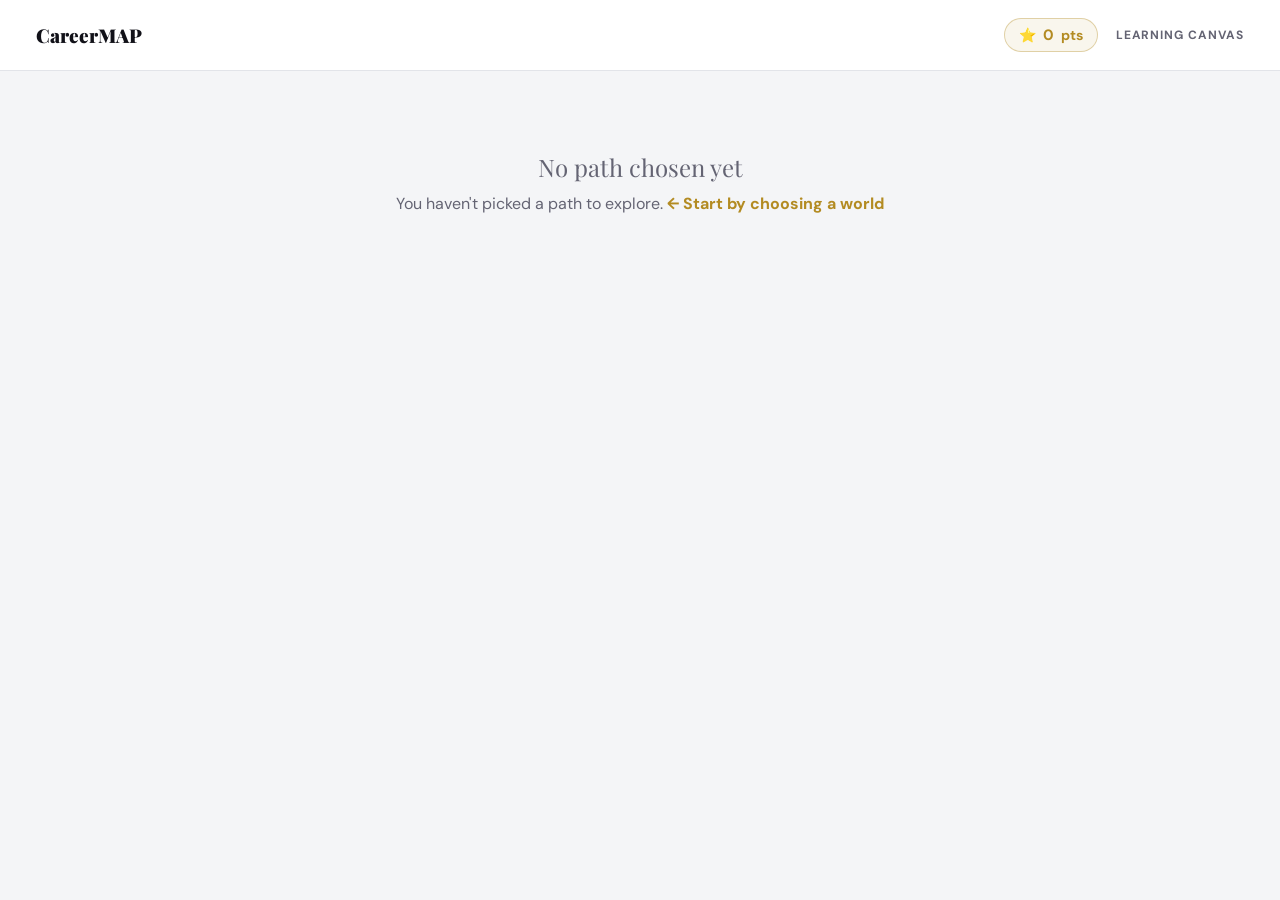
==== frontend/canvas.html @ c3a9c754 "Initial deploy-ready version" ====
<!DOCTYPE html>
<html lang="en">
<head>
  <meta charset="UTF-8" />
  <meta name="viewport" content="width=device-width, initial-scale=1.0" />
  <title>CareerMAP — Your Learning Canvas</title>
  <link rel="preconnect" href="https://fonts.googleapis.com" />
  <link href="https://fonts.googleapis.com/css2?family=Playfair+Display:ital,wght@0,700;0,900;1,400&family=DM+Sans:wght@400;500;600;700&display=swap" rel="stylesheet" />
  <style>
    :root{
      --bg:#f4f5f7;--card:#ffffff;--text:#111118;--muted:#646473;
      --gold:#b38b22;--gold-soft:rgba(179,139,34,0.08);--gold-glow:rgba(179,139,34,0.15);
      --border:#e2e4e9;--red:#b54747;--ink:#1a1a22;--green:#16a34a;--green-soft:rgba(22,163,74,.08);
      --inst:#2563eb;--inst-soft:rgba(37,99,235,.08);
      --mentor:#7c3aed;--mentor-soft:rgba(124,58,237,.08);
      --self:#ea580c;--self-soft:rgba(234,88,12,.08);
      --net:#0d9488;--net-soft:rgba(13,148,136,.08);
      --amber:#d97706;--amber-soft:rgba(217,119,6,.08);
    }
    *{box-sizing:border-box;margin:0;padding:0;}
    body{font-family:'DM Sans',sans-serif;background:var(--bg);color:var(--text);min-height:100vh;}
    .nav{padding:18px 36px;display:flex;justify-content:space-between;align-items:center;border-bottom:1px solid var(--border);background:#fff;position:sticky;top:0;z-index:40;}
    .brand{font-family:'Playfair Display',serif;font-size:19px;font-weight:900;}
    .nav-right{display:flex;align-items:center;gap:18px;}
    .nav-label{font-size:12px;font-weight:700;color:var(--muted);text-transform:uppercase;letter-spacing:0.08em;}
    .points-badge{display:flex;align-items:center;gap:7px;background:var(--gold-soft);border:1px solid rgba(179,139,34,.35);border-radius:20px;padding:6px 14px;font-weight:700;font-size:14px;color:var(--gold);}
    .points-badge .pts-num{font-size:15px;}

    .wrap{max-width:1080px;margin:0 auto;padding:34px 28px 90px;}

    /* path menu */
    .path-bar{position:relative;margin-bottom:26px;}
    .path-kicker{font-size:11px;font-weight:700;text-transform:uppercase;letter-spacing:.14em;color:var(--gold);margin-bottom:10px;}
    .path-trigger{display:flex;align-items:center;gap:14px;background:var(--card);border:1px solid var(--border);border-radius:14px;padding:18px 22px;cursor:pointer;transition:.18s;}
    .path-trigger:hover{border-color:var(--gold);}
    .path-trigger .pt-body{flex:1;}
    .pt-role{font-family:'Playfair Display',serif;font-size:26px;font-weight:900;line-height:1.15;}
    .pt-meta{font-size:13px;color:var(--muted);margin-top:2px;}
    .pt-caret{font-size:14px;color:var(--muted);background:var(--bg);border-radius:8px;padding:8px 12px;font-weight:700;white-space:nowrap;}
    .pt-caret .count{color:var(--gold);}
    .path-menu{position:absolute;left:0;right:0;top:calc(100% + 8px);background:#fff;border:1px solid var(--border);border-radius:14px;box-shadow:0 16px 50px rgba(0,0,0,.14);padding:10px;z-index:50;display:none;}
    .path-menu.open{display:block;}
    .pm-label{font-size:11px;font-weight:700;text-transform:uppercase;letter-spacing:.08em;color:var(--muted);padding:8px 12px 6px;}
    .pm-item{display:flex;align-items:center;justify-content:space-between;gap:10px;padding:12px 14px;border-radius:10px;cursor:pointer;transition:.12s;}
    .pm-item:hover{background:var(--gold-soft);}
    .pm-item.current{background:var(--gold-soft);border:1px solid rgba(179,139,34,.3);}
    .pm-item .pmi-role{font-weight:700;font-size:14.5px;}
    .pm-item .pmi-meta{font-size:12px;color:var(--muted);margin-top:1px;}
    .pm-item .pmi-tag{font-size:10.5px;font-weight:700;text-transform:uppercase;letter-spacing:.04em;color:var(--gold);white-space:nowrap;}
    .pm-empty{padding:12px 14px;font-size:13px;color:var(--muted);font-style:italic;}
    .pm-foot{border-top:1px solid var(--border);margin-top:6px;padding-top:6px;}
    .pm-foot a{display:block;padding:11px 14px;font-size:13px;font-weight:700;color:var(--gold);text-decoration:none;border-radius:8px;}
    .pm-foot a:hover{background:var(--gold-soft);}

    /* selector */
    .selector{display:flex;gap:8px;background:var(--card);border:1px solid var(--border);border-radius:12px;padding:6px;margin-bottom:30px;overflow-x:auto;}
    .sel-btn{flex:1;min-width:140px;border:none;background:none;font-family:inherit;font-size:14px;font-weight:700;color:var(--muted);padding:13px 14px;border-radius:9px;cursor:pointer;transition:.16s;white-space:nowrap;display:flex;align-items:center;justify-content:center;gap:8px;}
    .sel-btn:hover{color:var(--text);}
    .sel-btn.active{background:var(--ink);color:#fff;}
    .sel-btn .soon{font-size:9px;background:var(--gold);color:#fff;padding:2px 6px;border-radius:10px;letter-spacing:.03em;}

    .panel{display:none;}
    .panel.active{display:block;animation:fade .25s ease;}
    @keyframes fade{from{opacity:0;transform:translateY(6px);}to{opacity:1;transform:translateY(0);}}
    .panel-title{font-family:'Playfair Display',serif;font-size:26px;font-weight:700;margin-bottom:6px;}
    .panel-sub{font-size:14px;color:var(--muted);line-height:1.6;margin-bottom:26px;max-width:660px;}

    /* roadmap choose */
    .road-choice{display:grid;grid-template-columns:1fr 1fr;gap:14px;margin-bottom:30px;}
    @media (max-width:680px){.road-choice{grid-template-columns:1fr;}}
    .choice-card{border:1px solid var(--border);border-radius:13px;padding:22px;background:var(--card);cursor:pointer;transition:.16s;}
    .choice-card:hover{border-color:var(--gold);}
    .choice-card.active{border-color:var(--gold);box-shadow:0 0 0 2px var(--gold);}
    .cc-icon{font-size:24px;margin-bottom:10px;}
    .cc-title{font-weight:700;font-size:16px;margin-bottom:5px;}
    .cc-desc{font-size:13px;color:var(--muted);line-height:1.5;}

    .progress-wrap{background:var(--card);border:1px solid var(--border);border-radius:10px;height:11px;overflow:hidden;margin-bottom:8px;}
    .progress-fill{height:100%;background:var(--green);width:0%;transition:width .3s;}
    .progress-label{font-size:12.5px;color:var(--muted);margin-bottom:8px;font-weight:600;}

    /* ===== GATED STEPS ===== */
    .step-card{background:var(--card);border:1px solid var(--border);border-radius:14px;margin-bottom:14px;overflow:hidden;transition:.2s;}
    .step-card.active-step{border-color:var(--gold);box-shadow:0 6px 24px var(--gold-glow);}
    .step-card.done-step{border-color:rgba(22,163,74,.4);}
    .step-card.locked-step{opacity:.6;}
    .step-head{display:flex;align-items:flex-start;gap:14px;padding:18px 20px;}
    .step-num{width:34px;height:34px;border-radius:50%;background:var(--bg);display:flex;align-items:center;justify-content:center;font-weight:800;font-size:15px;flex-shrink:0;color:var(--muted);}
    .active-step .step-num{background:var(--gold);color:#fff;}
    .done-step .step-num{background:var(--green);color:#fff;}
    .step-h-body{flex:1;}
    .step-title{font-weight:700;font-size:16.5px;line-height:1.35;}
    .step-detail{font-size:13px;color:var(--muted);margin-top:3px;line-height:1.5;}
    .step-status{font-size:11px;font-weight:700;text-transform:uppercase;letter-spacing:.05em;padding:4px 10px;border-radius:20px;white-space:nowrap;height:fit-content;}
    .ss-locked{background:var(--bg);color:var(--muted);}
    .ss-active{background:var(--gold-soft);color:var(--gold);}
    .ss-review{background:var(--amber-soft);color:var(--amber);}
    .ss-done{background:var(--green-soft);color:var(--green);}

    .step-body{padding:0 20px 20px;border-top:1px solid var(--border);}
    .locked-note{padding:14px 20px;font-size:13px;color:var(--muted);font-style:italic;display:flex;align-items:center;gap:8px;}

    .define-block{margin-top:18px;}
    .define-label{font-weight:700;font-size:13.5px;margin-bottom:8px;display:flex;align-items:center;gap:7px;}
    .define-label .dl-pts{font-size:10.5px;font-weight:700;color:var(--gold);background:var(--gold-soft);border-radius:10px;padding:2px 8px;letter-spacing:.03em;}
    textarea,.txt-in{width:100%;border:1px solid var(--border);border-radius:9px;padding:12px 14px;font-family:inherit;font-size:14px;outline:none;resize:vertical;}
    textarea:focus,.txt-in:focus{border-color:var(--gold);}
    .save-btn{margin-top:10px;background:var(--ink);color:#fff;border:none;border-radius:8px;padding:10px 18px;font-family:inherit;font-weight:700;font-size:13px;cursor:pointer;}
    .save-btn:hover{background:var(--gold);}
    .saved-tick{color:var(--green);font-weight:700;font-size:13px;margin-left:10px;}

    .proj{border:1px solid var(--border);border-radius:10px;padding:14px;margin-bottom:10px;}
    .proj-top{display:flex;align-items:center;gap:10px;margin-bottom:8px;}
    .proj-n{font-weight:800;color:var(--gold);font-size:13px;}
    .proj-name{flex:1;font-weight:600;font-size:14px;}
    .proj-status{font-size:10.5px;font-weight:700;text-transform:uppercase;padding:3px 8px;border-radius:10px;}
    .proj-link-row{display:flex;gap:8px;margin-top:8px;}
    .proj-link-row input{flex:1;}
    .proj-submit{background:var(--inst);color:#fff;border:none;border-radius:8px;padding:0 14px;font-family:inherit;font-weight:700;font-size:12.5px;cursor:pointer;white-space:nowrap;}
    .proj-submit:hover{opacity:.9;}
    .proj-submitted{background:var(--amber-soft);border:1px solid rgba(217,119,6,.3);border-radius:8px;padding:8px 12px;margin-top:8px;font-size:12.5px;color:var(--amber);display:flex;align-items:center;justify-content:space-between;gap:10px;flex-wrap:wrap;}
    .proj-submitted a{color:var(--inst);font-weight:700;word-break:break-all;}
    .mock-approve{background:var(--green);color:#fff;border:none;border-radius:7px;padding:6px 12px;font-family:inherit;font-weight:700;font-size:11.5px;cursor:pointer;white-space:nowrap;}
    .proj-approved{background:var(--green-soft);border:1px solid rgba(22,163,74,.3);border-radius:8px;padding:8px 12px;margin-top:8px;font-size:12.5px;color:var(--green);font-weight:700;}
    .add-proj{display:flex;gap:8px;margin-top:4px;}
    .add-proj input{flex:1;}
    .add-proj button{background:none;border:1px solid var(--border);border-radius:8px;padding:0 14px;font-family:inherit;font-weight:700;cursor:pointer;font-size:18px;}
    .add-proj button:hover{border-color:var(--gold);color:var(--gold);}
    .mock-banner{font-size:11px;color:var(--amber);background:var(--amber-soft);border:1px dashed rgba(217,119,6,.4);border-radius:7px;padding:7px 11px;margin-top:6px;line-height:1.4;}

    .complete-step-btn{width:100%;margin-top:14px;background:var(--green);color:#fff;border:none;border-radius:9px;padding:13px;font-family:inherit;font-weight:700;font-size:14px;cursor:pointer;}
    .complete-step-btn:disabled{background:var(--border);color:var(--muted);cursor:not-allowed;}

    .empty-road{font-size:14px;color:var(--muted);font-style:italic;padding:24px;text-align:center;background:var(--card);border:1px dashed var(--border);border-radius:12px;line-height:1.5;}
    .add-step{display:flex;gap:8px;margin-top:16px;max-width:560px;}
    .add-step input{flex:1;border:1px solid var(--border);border-radius:9px;padding:12px 14px;font-family:inherit;font-size:14px;outline:none;}
    .add-step input:focus{border-color:var(--gold);}
    .add-step button{background:var(--ink);color:#fff;border:none;border-radius:9px;padding:0 18px;font-weight:700;cursor:pointer;font-family:inherit;font-size:20px;}
    .add-step button:hover{background:var(--gold);}

    /* AI form */
    .ai-q{margin-bottom:22px;}
    .ai-q label{display:block;font-weight:700;font-size:14.5px;margin-bottom:10px;}
    .ai-opts{display:flex;gap:8px;flex-wrap:wrap;}
    .ai-opts button{border:1px solid var(--border);background:#fff;border-radius:9px;padding:10px 15px;font-family:inherit;font-size:13.5px;font-weight:600;color:var(--text);cursor:pointer;transition:.15s;}
    .ai-opts button:hover{border-color:var(--gold);}
    .ai-opts button.sel{background:var(--ink);color:#fff;border-color:var(--ink);}
    .btn-generate{margin-top:8px;background:var(--gold);color:#fff;border:none;border-radius:9px;padding:13px 24px;font-family:inherit;font-size:14.5px;font-weight:700;cursor:pointer;transition:.18s;}
    .btn-generate:hover:not(:disabled){background:#9c7a1e;}
    .btn-generate:disabled{background:var(--border);color:var(--muted);cursor:not-allowed;}
    .btn-regen{background:none;border:1px solid var(--border);border-radius:8px;padding:8px 14px;font-family:inherit;font-size:12.5px;font-weight:700;color:var(--text);cursor:pointer;}
    .btn-regen:hover{border-color:var(--gold);color:var(--gold);}
    .ai-spinner{width:38px;height:38px;border:3px solid var(--border);border-top-color:var(--gold);border-radius:50%;animation:spin .9s linear infinite;margin:0 auto;}
    @keyframes spin{to{transform:rotate(360deg);}}

    /* options (courses/network) */
    .opt{background:var(--card);border:1px solid var(--border);border-radius:11px;padding:16px 18px;margin-bottom:10px;display:flex;gap:14px;align-items:flex-start;transition:.15s;}
    .opt:hover{border-color:var(--gold);}
    .opt-body{flex:1;}
    .opt-top{display:flex;align-items:baseline;gap:9px;flex-wrap:wrap;margin-bottom:4px;}
    .opt-name{font-size:15px;font-weight:700;}
    .opt-pill{font-size:10px;font-weight:700;text-transform:uppercase;letter-spacing:.04em;padding:2px 8px;border-radius:5px;white-space:nowrap;}
    .opt-desc{font-size:13px;color:var(--muted);line-height:1.5;margin-bottom:6px;}
    .opt-meta{font-size:12px;color:var(--muted);display:flex;gap:14px;flex-wrap:wrap;}
    .subhead{font-family:'Playfair Display',serif;font-size:18px;font-weight:700;margin:24px 0 12px;display:flex;align-items:center;gap:9px;}
    .sample-note{font-size:11.5px;color:var(--muted);font-style:italic;margin:6px 0 0;}

    .coming{text-align:center;padding:70px 24px;background:var(--card);border:1px dashed var(--border);border-radius:16px;}
    .coming-icon{font-size:42px;margin-bottom:16px;}
    .coming-title{font-family:'Playfair Display',serif;font-size:24px;font-weight:700;margin-bottom:10px;}
    .coming-desc{font-size:14.5px;color:var(--muted);line-height:1.7;max-width:520px;margin:0 auto 6px;}
    .coming-tag{display:inline-block;margin-top:16px;font-size:11px;font-weight:700;text-transform:uppercase;letter-spacing:.08em;background:var(--gold-soft);color:var(--gold);border:1px solid rgba(179,139,34,.3);padding:6px 14px;border-radius:20px;}

    .points-info{background:var(--gold-soft);border:1px solid rgba(179,139,34,.25);border-radius:10px;padding:13px 16px;font-size:12.5px;color:var(--text);line-height:1.55;margin-bottom:22px;}
    .points-info strong{color:var(--gold);}

    .empty-banner{max-width:560px;margin:80px auto;text-align:center;color:var(--muted);}
    .empty-banner a{color:var(--gold);font-weight:700;text-decoration:none;}
    .hidden{display:none!important;}
  </style>
</head>
<body>
  <div class="nav">
    <div class="brand">CareerMAP</div>
    <div class="nav-right">
      <div class="points-badge" id="points-badge" title="Points are a local tally for now — they'll become your real profile score with the backend.">⭐ <span class="pts-num" id="pts-num">0</span> pts</div>
      <div class="nav-label">Learning Canvas</div>
    </div>
  </div>

  <div id="empty" class="empty-banner hidden">
    <p style="font-family:'Playfair Display',serif;font-size:24px;margin-bottom:10px;">No path chosen yet</p>
    <p>You haven't picked a path to explore. <a href="world.html">← Start by choosing a world</a></p>
  </div>

  <div id="wrap" class="wrap hidden">
    <!-- PATH MENU -->
    <div class="path-bar">
      <div class="path-kicker">You're Building For</div>
      <div class="path-trigger" id="path-trigger">
        <div class="pt-body">
          <div class="pt-role" id="c-role">—</div>
          <div class="pt-meta" id="c-meta"></div>
        </div>
        <div class="pt-caret" id="pt-caret">Switch path ▾</div>
      </div>
      <div class="path-menu" id="path-menu">
        <div class="pm-label">Your aligned desires</div>
        <div id="pm-list"></div>
        <div class="pm-foot"><a href="world.html">+ Explore another world</a></div>
      </div>
    </div>

    <!-- SELECTOR -->
    <div class="selector">
      <button class="sel-btn active" data-panel="roadmap">🗺️ Roadmap</button>
      <button class="sel-btn" data-panel="courses">🎓 Courses &amp; Mentors</button>
      <button class="sel-btn" data-panel="network">🤝 Network</button>
      <button class="sel-btn" data-panel="library">📂 My Library <span class="soon">Soon</span></button>
    </div>

    <!-- PANEL: Roadmap -->
    <div class="panel active" id="panel-roadmap">
      <!-- BEFORE a roadmap exists: choose how to build it -->
      <div id="road-setup">
        <div class="panel-title">Build Your Roadmap</div>
        <div class="panel-sub">First, lay out your path — build it yourself step by step, or let AI draft one. You earn points the moment you have a roadmap.</div>
        <div class="road-choice">
          <div class="choice-card active" id="choice-self" onclick="setRoadMode('self')">
            <div class="cc-icon">✍️</div>
            <div class="cc-title">Build it myself</div>
            <div class="cc-desc">Add your own steps in order. <strong>+10 pts</strong> for your first step.</div>
          </div>
          <div class="choice-card" id="choice-ai" onclick="setRoadMode('ai')">
            <div class="cc-icon">✨</div>
            <div class="cc-title">Let AI generate it</div>
            <div class="cc-desc">Answer four questions, get a drafted roadmap. <strong>+15 pts</strong>.</div>
          </div>
        </div>

        <!-- self build -->
        <div id="self-road">
          <div id="self-steps-list"></div>
          <div class="add-step">
            <input type="text" id="step-input" placeholder="Write a step of your path…" onkeydown="if(event.key==='Enter')addCustomStep()" />
            <button onclick="addCustomStep()">+</button>
          </div>
          <p style="font-size:12.5px;color:var(--muted);margin-top:10px;">Add your steps in order, then press “Start learning” below.</p>
          <button class="btn-generate" id="self-start" style="margin-top:6px;" disabled onclick="startJourney()">Start learning →</button>
        </div>

        <!-- AI build -->
        <div id="ai-road" class="hidden">
          <div id="ai-form">
            <p style="font-size:14px;color:var(--muted);line-height:1.6;margin-bottom:22px;max-width:600px;">
              Answer four quick questions and AI will draft a step-by-step roadmap for <strong id="ai-role-name">this path</strong>.
            </p>
            <div class="ai-q"><label>What's your current level with this?</label>
              <div class="ai-opts" data-q="level">
                <button type="button" data-val="Complete beginner — starting from scratch">Complete beginner</button>
                <button type="button" data-val="Some basic exposure or self-study">Some basics</button>
                <button type="button" data-val="Intermediate — I've done real work in it">Intermediate</button>
                <button type="button" data-val="Switching careers, with transferable skills">Career switcher</button>
              </div>
            </div>
            <div class="ai-q"><label>How much time can you give it?</label>
              <div class="ai-opts" data-q="time">
                <button type="button" data-val="A few hours a week">A few hrs/week</button>
                <button type="button" data-val="Around 10 hours a week">~10 hrs/week</button>
                <button type="button" data-val="Part-time, around 20 hours a week">~20 hrs/week</button>
                <button type="button" data-val="Full-time focus">Full-time</button>
              </div>
            </div>
            <div class="ai-q"><label>What's your goal?</label>
              <div class="ai-opts" data-q="goal">
                <button type="button" data-val="Explore it as a hobby / curiosity">Hobby / curiosity</button>
                <button type="button" data-val="Become job-ready in about 6 months">Job-ready ~6 months</button>
                <button type="button" data-val="Build deep, long-term mastery">Deep mastery</button>
                <button type="button" data-val="Build a specific project or portfolio">A project / portfolio</button>
              </div>
            </div>
            <div class="ai-q"><label>What's your budget for learning?</label>
              <div class="ai-opts" data-q="budget">
                <button type="button" data-val="Free resources only">Free only</button>
                <button type="button" data-val="A small budget for a few key resources">Small budget</button>
                <button type="button" data-val="Comfortable paying for good courses">Open to paid</button>
              </div>
            </div>
            <button class="btn-generate" id="ai-generate" disabled onclick="generateRoadmap()">✨ Generate my roadmap</button>
            <p style="font-size:12px;color:var(--muted);margin-top:10px;">Answer all four to generate.</p>
          </div>
          <div id="ai-loading" class="hidden" style="text-align:center;padding:50px 24px;">
            <div class="ai-spinner"></div>
            <p style="font-family:'Playfair Display',serif;font-size:17px;margin-top:16px;">Drafting your roadmap…</p>
          </div>
          <div id="ai-error" class="hidden" style="background:#fff5f5;border:1px solid #fbd5d5;border-radius:10px;padding:18px 20px;color:#7a2020;font-size:14px;line-height:1.5;">
            <span id="ai-error-msg"></span>
            <button class="btn-generate" style="margin-top:14px;" onclick="resetAiForm()">← Try again</button>
          </div>
        </div>
      </div>

      <!-- AFTER a roadmap exists: the gated journey -->
      <div id="road-journey" class="hidden">
        <div class="panel-title">Your Learning Journey</div>
        <div class="panel-sub">One step at a time. Define each step, complete 2–3 projects, submit them for review — and the next step unlocks.</div>
        <div class="points-info">
          ⭐ <strong>How points work:</strong> roadmap created <strong>(done)</strong> · define a step <strong>+5</strong> · add a project <strong>+3</strong> · project approved <strong>+10</strong> · finish a step <strong>+25</strong>. <em>Points are a local tally for now — they become your real, shareable profile score when the backend is built.</em>
        </div>
        <div class="progress-wrap"><div class="progress-fill" id="progress-fill"></div></div>
        <div class="progress-label" id="progress-label">Step 1 of 1</div>
        <div id="journey-steps"></div>
        <button class="btn-regen" style="margin-top:14px;" onclick="resetRoadmap()">↺ Start over with a new roadmap</button>
      </div>
    </div>

    <!-- PANEL: Courses -->
    <div class="panel" id="panel-courses">
      <div class="panel-title">Courses &amp; Mentors</div>
      <div class="panel-sub">Programs and people who teach this path. If you're learning inside one of these, your step projects are optional — the course is your structure.</div>
      <div class="subhead">🏛️ Institutes &amp; Courses</div>
      <div id="list-institutes"></div>
      <p class="sample-note">Sample entries — real institutes &amp; courses will be added here.</p>
      <div class="subhead">🧑‍🏫 Individuals &amp; Mentors</div>
      <div id="list-mentors"></div>
      <p class="sample-note">Sample entries — real mentors will be added here.</p>
    </div>

    <!-- PANEL: Network -->
    <div class="panel" id="panel-network">
      <div class="panel-title">Network &amp; Community</div>
      <div class="panel-sub">Connect with others on this path. Once points are real, you'll see how far each person has come — and they'll see you.</div>
      <div id="list-network"></div>
      <p class="sample-note">Sample entries — real communities &amp; people (with their points) will appear here once the backend is live.</p>
    </div>

    <!-- PANEL: Library -->
    <div class="panel" id="panel-library">
      <div class="panel-title">My Library</div>
      <div class="panel-sub">Your personal collection — saved materials you can return to and review.</div>
      <div class="coming">
        <div class="coming-icon">📂</div>
        <div class="coming-title">Your Library is coming soon</div>
        <div class="coming-desc">Soon you'll upload and store your own materials (PDFs, notes, project write-ups), review them anytime, and later share or offer them to your network.</div>
        <div class="coming-tag">In development</div>
      </div>
    </div>
  </div>

  <script src="config.js"></script>
  <script src="userstore.js"></script>
  <script>
    const chosen = JSON.parse(userStore.get("canvas_current_path") || "null");
    let queue   = JSON.parse(userStore.get("canvas_queue") || "[]");

    // keys per chosen path
    const baseKey = chosen ? (chosen.industry_key+"::"+chosen.role) : "none";
    const journeyKey = "journey_"+baseKey;       // the gated journey state
    const ptsKey = "points_total";               // single running tally across all paths

    // journey = { created:bool, steps:[ {title, detail, defined:bool, projects:[{name,link,status}], done:bool} ], current:int }
    let journey = JSON.parse(userStore.get(journeyKey) || "null");
    let draftSteps = [];   // used only during self-build before starting
    let points = parseInt(userStore.get(ptsKey) || "0", 10);
    let roleDetail = {description:"",reality:""};

    function savePoints(){ userStore.set(ptsKey, String(points)); document.getElementById("pts-num").textContent = points; }
    function addPoints(n){ points += n; savePoints(); }
    function saveJourney(){ userStore.set(journeyKey, JSON.stringify(journey)); }

    function init(){
      if(!chosen){document.getElementById("empty").classList.remove("hidden");return;}
      document.getElementById("wrap").classList.remove("hidden");
      document.getElementById("c-role").textContent=chosen.role;
      document.getElementById("c-meta").textContent=`${chosen.family} · ${chosen.industry}`;
      document.getElementById("ai-role-name").textContent=chosen.role;
      document.getElementById("pts-num").textContent = points;

      setupSelector();
      setupPathMenu();
      renderOptions();
      loadRoleDetail();

      if(journey && journey.created){ showJourney(); }
      else { showSetup(); }
    }

    async function loadRoleDetail(){
      try{
        const res=await fetch("industries.json"); if(!res.ok) return;
        const data=await res.json();
        const ind=(data.industries||[]).find(i=>i.key===chosen.industry_key); if(!ind) return;

        // whole-family pick: build a foundations-then-specialize brief from the family
        if(chosen.whole_family){
          const fam=(ind.families||[]).find(f=>f.name===chosen.family);
          if(fam){
            const roleNames=(fam.roles||[]).filter(r=>r.enabled!==false).map(r=>r.name);
            roleDetail.description=`The whole "${fam.name}" area of ${ind.name}. ${fam.blurb||""} It spans roles like: ${roleNames.join(", ")}. The learner wants to build the shared foundations of this area first, then choose a specialization.`;
            roleDetail.reality=`This is a broad area, not a single job. The goal is to learn what every role here shares before going deep on one. Expect to sample a few directions before specializing.`;
          }
          return;
        }

        for(const fam of (ind.families||[])){
          const r=(fam.roles||[]).find(r=>r.name===chosen.role);
          if(r){ roleDetail.description=r.description||""; roleDetail.reality=r.reality||""; break; }
        }
      }catch(e){}
    }

    function setupSelector(){
      document.querySelectorAll(".sel-btn").forEach(btn=>{
        btn.onclick=()=>{
          document.querySelectorAll(".sel-btn").forEach(b=>b.classList.remove("active"));
          btn.classList.add("active");
          document.querySelectorAll(".panel").forEach(p=>p.classList.remove("active"));
          document.getElementById("panel-"+btn.dataset.panel).classList.add("active");
          window.scrollTo({top:0,behavior:"smooth"});
        };
      });
    }

    function setupPathMenu(){
      const trigger=document.getElementById("path-trigger");
      const menu=document.getElementById("path-menu");
      const caret=document.getElementById("pt-caret");
      caret.innerHTML = queue.length>0 ? `<span class="count">${queue.length}</span> more ▾` : "Switch path ▾";
      trigger.onclick=()=>menu.classList.toggle("open");
      document.addEventListener("click",(e)=>{ if(!e.target.closest(".path-bar")) menu.classList.remove("open"); });
      const list=document.getElementById("pm-list");
      list.innerHTML="";
      const cur=document.createElement("div");
      cur.className="pm-item current";
      cur.innerHTML=`<div><div class="pmi-role">${chosen.role}</div><div class="pmi-meta">${chosen.industry}</div></div><span class="pmi-tag">Current</span>`;
      list.appendChild(cur);
      if(queue.length===0){
        const e=document.createElement("div");e.className="pm-empty";e.textContent="No other paths yet — explore another world to add more.";
        list.appendChild(e);
      } else {
        queue.forEach((q,idx)=>{
          const it=document.createElement("div");it.className="pm-item";
          it.innerHTML=`<div><div class="pmi-role">${q.role}</div><div class="pmi-meta">${q.industry}</div></div><span class="pmi-tag">Switch →</span>`;
          it.onclick=()=>switchTo(idx);
          list.appendChild(it);
        });
      }
    }
    function switchTo(idx){
      const newCurrent=queue[idx];
      const newQueue=queue.filter((_,i)=>i!==idx);
      newQueue.push(chosen);
      userStore.set("canvas_current_path",JSON.stringify(newCurrent));
      userStore.set("canvas_queue",JSON.stringify(newQueue));
      window.location.reload();
    }

    /* ===== SETUP: choose self or AI ===== */
    function showSetup(){
      document.getElementById("road-setup").classList.remove("hidden");
      document.getElementById("road-journey").classList.add("hidden");
      renderDraftSteps();
    }
    function setRoadMode(mode){
      document.getElementById("choice-self").classList.toggle("active",mode==="self");
      document.getElementById("choice-ai").classList.toggle("active",mode==="ai");
      document.getElementById("self-road").classList.toggle("hidden",mode!=="self");
      document.getElementById("ai-road").classList.toggle("hidden",mode!=="ai");
      if(mode==="ai") setupAiOptions();
    }

    // self-build draft list
    function renderDraftSteps(){
      const el=document.getElementById("self-steps-list"); el.innerHTML="";
      draftSteps.forEach((s,i)=>{
        const d=document.createElement("div");
        d.className="step-card";
        d.innerHTML=`<div class="step-head"><div class="step-num">${i+1}</div>
          <div class="step-h-body"><div class="step-title">${s}</div></div>
          <button class="btn-regen" style="padding:5px 10px;">✕</button></div>`;
        d.querySelector("button").onclick=()=>{draftSteps.splice(i,1);renderDraftSteps();};
        el.appendChild(d);
      });
      document.getElementById("self-start").disabled = draftSteps.length===0;
    }
    function addCustomStep(){
      const inp=document.getElementById("step-input"); const v=inp.value.trim(); if(!v)return;
      draftSteps.push(v); inp.value=""; renderDraftSteps();
    }
    function startJourney(){
      if(draftSteps.length===0) return;
      buildJourney(draftSteps.map(t=>({title:t,detail:""})));
      addPoints(10); // self roadmap
      showJourney();
    }

    /* ===== AI build ===== */
    const aiAnswers={level:"",time:"",goal:"",budget:""};
    let aiWired=false;
    function setupAiOptions(){
      if(aiWired)return; aiWired=true;
      document.querySelectorAll(".ai-opts").forEach(group=>{
        const q=group.dataset.q;
        group.querySelectorAll("button").forEach(btn=>{
          btn.onclick=()=>{
            group.querySelectorAll("button").forEach(b=>b.classList.remove("sel"));
            btn.classList.add("sel"); aiAnswers[q]=btn.dataset.val;
            document.getElementById("ai-generate").disabled=!(aiAnswers.level&&aiAnswers.time&&aiAnswers.goal&&aiAnswers.budget);
          };
        });
      });
    }
    async function generateRoadmap(){
      const token=localStorage.getItem("token");
      document.getElementById("ai-form").classList.add("hidden");
      document.getElementById("ai-error").classList.add("hidden");
      document.getElementById("ai-loading").classList.remove("hidden");
      try{
        const res=await fetch(`${Config.BACKEND_URL}/quiz/generate-roadmap`,{
          method:"POST",
          headers:{"Content-Type":"application/json","Authorization":`Bearer ${token}`},
          body:JSON.stringify({
            role_name:chosen.role, role_description:roleDetail.description, role_reality:roleDetail.reality,
            current_level:aiAnswers.level, time_available:aiAnswers.time, goal:aiAnswers.goal, budget:aiAnswers.budget
          })
        });
        if(!res.ok) throw new Error("Server returned "+res.status);
        const data=await res.json();
        const aiSteps=data.steps||[]; if(aiSteps.length===0) throw new Error("No steps came back.");
        buildJourney(aiSteps.map(s=>({title:s.estimate?`${s.step} (${s.estimate})`:s.step, detail:s.detail||""})));
        addPoints(15); // AI roadmap
        document.getElementById("ai-loading").classList.add("hidden");
        showJourney();
      }catch(err){
        document.getElementById("ai-loading").classList.add("hidden");
        document.getElementById("ai-error").classList.remove("hidden");
        document.getElementById("ai-error-msg").textContent="Couldn't generate a roadmap right now. "+(err.message||"")+" Make sure the backend is running, then try again.";
      }
    }
    function resetAiForm(){
      document.getElementById("ai-error").classList.add("hidden");
      document.getElementById("ai-loading").classList.add("hidden");
      document.getElementById("ai-form").classList.remove("hidden");
    }

    /* ===== build + show the gated journey ===== */
    function buildJourney(stepObjs){
      journey={
        created:true, current:0,
        steps: stepObjs.map(s=>({title:s.title, detail:s.detail, userDefine:"", defined:false, projects:[], done:false}))
      };
      saveJourney();
    }
    function resetRoadmap(){
      if(!confirm("Start over? This clears this path's journey (your points stay).")) return;
      journey=null; draftSteps=[]; userStore.remove(journeyKey);
      showSetup();
    }

    function showJourney(){
      document.getElementById("road-setup").classList.add("hidden");
      document.getElementById("road-journey").classList.remove("hidden");
      renderJourney();
    }

    function renderJourney(){
      const wrap=document.getElementById("journey-steps"); wrap.innerHTML="";
      const total=journey.steps.length;
      const doneCount=journey.steps.filter(s=>s.done).length;
      document.getElementById("progress-fill").style.width=Math.round(doneCount/total*100)+"%";
      document.getElementById("progress-label").textContent=`Step ${Math.min(journey.current+1,total)} of ${total} · ${doneCount} completed`;

      journey.steps.forEach((step,i)=>{
        const isActive = i===journey.current && !step.done;
        const isDone = step.done;
        const isLocked = i>journey.current;
        const card=document.createElement("div");
        card.className="step-card "+(isDone?"done-step":isActive?"active-step":isLocked?"locked-step":"");

        let statusHtml = isDone?'<span class="step-status ss-done">✓ Completed</span>'
                       : isActive?'<span class="step-status ss-active">In progress</span>'
                       : '<span class="step-status ss-locked">🔒 Locked</span>';

        card.innerHTML=`<div class="step-head">
            <div class="step-num">${isDone?"✓":i+1}</div>
            <div class="step-h-body"><div class="step-title">${step.title}</div>
              ${step.detail?`<div class="step-detail">${step.detail}</div>`:""}</div>
            ${statusHtml}
          </div>`;

        if(isLocked){
          const note=document.createElement("div");
          note.className="locked-note";
          note.innerHTML="🔒 Complete the step above to unlock this one.";
          card.appendChild(note);
        } else if(isActive){
          card.appendChild(buildActiveBody(step,i));
        } else if(isDone){
          const body=document.createElement("div");
          body.className="step-body";
          body.innerHTML=`<div style="padding-top:14px;font-size:13px;color:var(--green);font-weight:600;">✓ Step finished — ${step.projects.filter(p=>p.status==='approved').length} project(s) approved.</div>`;
          card.appendChild(body);
        }
        wrap.appendChild(card);
      });
    }

    function buildActiveBody(step,idx){
      const body=document.createElement("div");
      body.className="step-body";

      // 1. define the step
      const defWrap=document.createElement("div");
      defWrap.className="define-block";
      defWrap.innerHTML=`<div class="define-label">① Define this step <span class="dl-pts">+5 pts</span></div>
        <textarea rows="3" placeholder="In your own words: what is this step, and exactly what must you learn / finish to call it done?">${step.userDefine||""}</textarea>
        <div><button class="save-btn">Save definition</button><span class="saved-tick ${step.defined?"":"hidden"}">✓ Saved</span></div>`;
      const ta=defWrap.querySelector("textarea");
      defWrap.querySelector(".save-btn").onclick=()=>{
        const v=ta.value.trim(); if(!v){alert("Write what this step means first.");return;}
        step.userDefine=v;
        if(!step.defined){ step.defined=true; addPoints(5); }
        saveJourney(); renderJourney();
      };
      body.appendChild(defWrap);

      // 2. projects (need defined first)
      const projWrap=document.createElement("div");
      projWrap.className="define-block";
      if(!step.defined){
        projWrap.innerHTML=`<div class="define-label">② Define 2–3 projects</div>
          <p style="font-size:13px;color:var(--muted);font-style:italic;">Save your step definition first to add projects.</p>`;
      } else {
        projWrap.innerHTML=`<div class="define-label">② Your projects to prove it <span class="dl-pts">+3 each · +10 approved</span></div>`;
        step.projects.forEach((p,pi)=>{ projWrap.appendChild(renderProject(step,p,pi)); });
        if(step.projects.length<3){
          const add=document.createElement("div");
          add.className="add-proj";
          add.innerHTML=`<input class="txt-in" type="text" placeholder="Project name (e.g. 'Build a todo app')" />
            <button>+</button>`;
          const inp=add.querySelector("input");
          add.querySelector("button").onclick=()=>{
            const v=inp.value.trim(); if(!v)return;
            step.projects.push({name:v,link:"",status:"todo"});
            addPoints(3); saveJourney(); renderJourney();
          };
          projWrap.appendChild(add);
        }
        if(step.projects.length<2){
          const warn=document.createElement("p");
          warn.style.cssText="font-size:12.5px;color:var(--muted);font-style:italic;margin-top:6px;";
          warn.textContent="Add at least 2 projects to finish this step.";
          projWrap.appendChild(warn);
        }
      }
      body.appendChild(projWrap);

      // 3. complete step button
      const approvedCount=step.projects.filter(p=>p.status==="approved").length;
      const canFinish = step.defined && step.projects.length>=2 && approvedCount>=2;
      const finishBtn=document.createElement("button");
      finishBtn.className="complete-step-btn";
      finishBtn.disabled=!canFinish;
      finishBtn.textContent=canFinish?"✓ Finish this step → unlock the next (+25 pts)":"Finish step (define it + get 2 projects approved first)";
      finishBtn.onclick=()=>{
        step.done=true; addPoints(25);
        if(journey.current < journey.steps.length-1) journey.current++;
        saveJourney(); renderJourney();
        window.scrollTo({top:0,behavior:"smooth"});
      };
      body.appendChild(finishBtn);

      return body;
    }

    function renderProject(step,p,pi){
      const el=document.createElement("div");
      el.className="proj";
      const statusPill = p.status==="approved"?'<span class="proj-status ss-done">Approved</span>'
                       : p.status==="review"?'<span class="proj-status ss-review">Awaiting review</span>'
                       : '<span class="proj-status ss-locked">To do</span>';
      el.innerHTML=`<div class="proj-top"><span class="proj-n">P${pi+1}</span><span class="proj-name">${p.name}</span>${statusPill}</div>`;

      if(p.status==="todo"){
        const row=document.createElement("div");
        row.className="proj-link-row";
        row.innerHTML=`<input class="txt-in" type="text" placeholder="Paste GitHub / project link…" value="${p.link||""}" />
          <button class="proj-submit">Submit for review</button>`;
        const inp=row.querySelector("input");
        row.querySelector("button").onclick=()=>{
          const v=inp.value.trim(); if(!v){alert("Paste your project link first.");return;}
          p.link=v; p.status="review"; saveJourney(); renderJourney();
        };
        el.appendChild(row);
      } else if(p.status==="review"){
        const sub=document.createElement("div");
        sub.className="proj-submitted";
        sub.innerHTML=`<span>⏳ Submitted: <a href="${p.link}" target="_blank" rel="noopener">${p.link}</a></span>
          <button class="mock-approve">✓ Approve (mock)</button>`;
        sub.querySelector(".mock-approve").onclick=()=>{
          p.status="approved"; addPoints(10); saveJourney(); renderJourney();
        };
        el.appendChild(sub);
        const banner=document.createElement("div");
        banner.className="mock-banner";
        banner.innerHTML="🔧 Real version: a reviewer/mentor checks this link and approves it. For now, the “Approve (mock)” button stands in so you can test the unlock.";
        el.appendChild(banner);
      } else {
        const ok=document.createElement("div");
        ok.className="proj-approved";
        ok.innerHTML=`✓ Approved — <a href="${p.link}" target="_blank" rel="noopener" style="color:var(--green);">${p.link}</a>`;
        el.appendChild(ok);
      }
      return el;
    }

    /* ===== options (courses/network) ===== */
    function sampleOptions(roleName){
      return {
        institutes:[
          {name:"Coursera — "+roleName+" Specialization",desc:"Structured online course series with certificates.",pill:"Online",pillColor:"inst",meta:["💵 Paid","🕐 3–6 months"]},
          {name:"Local University — Diploma",desc:"Formal in-person diploma covering fundamentals.",pill:"In-person",pillColor:"inst",meta:["💵 Paid","🕐 1–2 years"]},
          {name:"Bootcamp — Intensive Track",desc:"Fast, job-focused training.",pill:"Hybrid",pillColor:"inst",meta:["💵 Paid","🕐 8–16 weeks"]},
        ],
        mentors:[
          {name:"1-on-1 Mentor (Marketplace)",desc:"Book sessions with an experienced "+roleName+".",pill:"Personal",pillColor:"mentor",meta:["💵 Per session"]},
          {name:"Peer Coaching Circle",desc:"Small-group coaching led by a practitioner.",pill:"Group",pillColor:"mentor",meta:["💵 Low cost"]},
        ],
        network:[
          {name:"Online Community / Discord",desc:"Active community of learners and pros.",pill:"Community",pillColor:"net",meta:["💵 Free","🌐 Online"]},
          {name:"Local Meetup Group",desc:"In-person events to meet others.",pill:"Events",pillColor:"net",meta:["💵 Free","📍 Local"]},
        ],
      };
    }
    const pillColors={inst:["var(--inst-soft)","var(--inst)"],mentor:["var(--mentor-soft)","var(--mentor)"],net:["var(--net-soft)","var(--net)"]};
    function renderOptions(){
      const o=sampleOptions(chosen.role);
      fillList("list-institutes",o.institutes); fillList("list-mentors",o.mentors); fillList("list-network",o.network);
    }
    function fillList(elId,items){
      const el=document.getElementById(elId); el.innerHTML="";
      items.forEach(it=>{
        const [bg,fg]=pillColors[it.pillColor]||pillColors.inst;
        const div=document.createElement("div"); div.className="opt";
        div.innerHTML=`<div class="opt-body">
            <div class="opt-top"><span class="opt-name">${it.name}</span><span class="opt-pill" style="background:${bg};color:${fg};">${it.pill}</span></div>
            <div class="opt-desc">${it.desc}</div>
            <div class="opt-meta">${it.meta.map(m=>`<span>${m}</span>`).join("")}</div>
          </div>`;
        el.appendChild(div);
      });
    }

    init();
  </script>
</body>
</html>
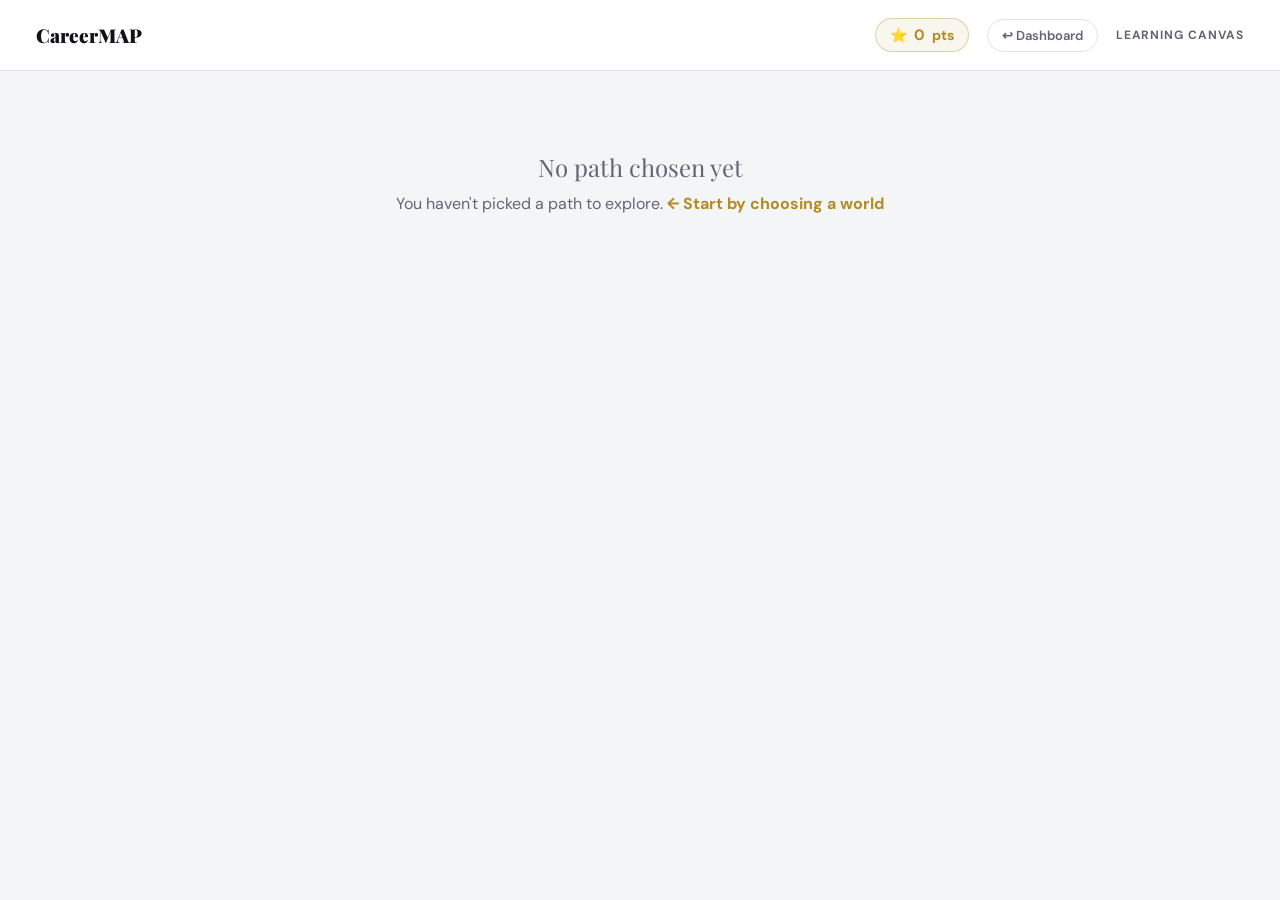
==== commit 1e7f8861: "Reliable journey sync + dashboard button" ====
--- a/frontend/canvas.html
+++ b/frontend/canvas.html
@@ -184,7 +184,7 @@
     <div class="brand">CareerMAP</div>
     <div class="nav-right">
       <div class="points-badge" id="points-badge" title="Points are a local tally for now — they'll become your real profile score with the backend.">⭐ <span class="pts-num" id="pts-num">0</span> pts</div>
-      <div class="nav-label">Learning Canvas</div>
+      <a href="profile.html" style="text-decoration:none;color:#646473;font-size:13px;font-weight:600;border:1px solid #e2e4e9;padding:7px 14px;border-radius:20px;white-space:nowrap;">↩ Dashboard</a><div class="nav-label">Learning Canvas</div>
     </div>
   </div>
 
